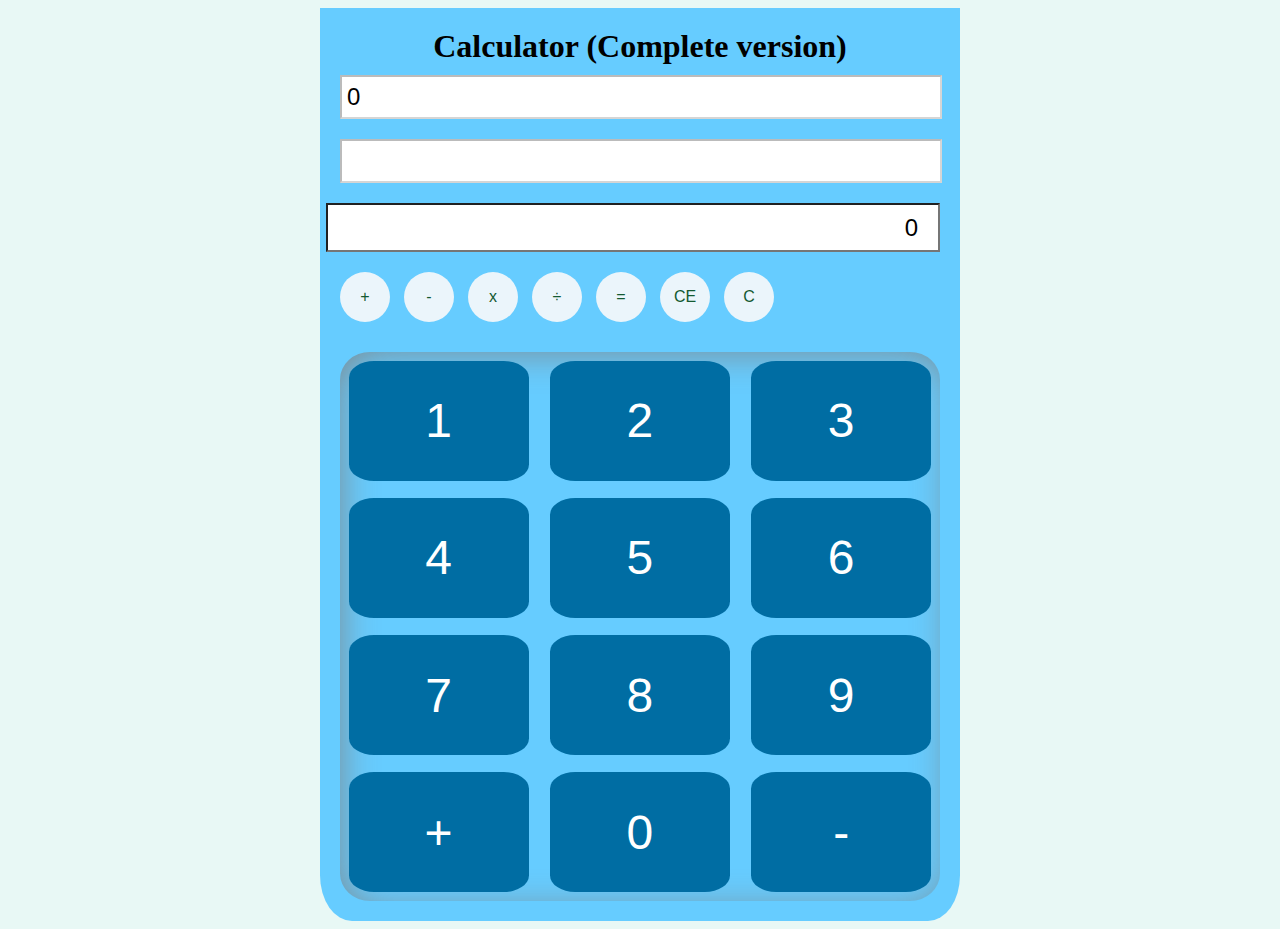
==== Super Calculator/newCalculator.html @ 925c5466 "Add files via upload" ====
<!DOCTYPE html>
<html>
<head>
	<title>Calculator</title>
	<link rel="stylesheet" type="text/css" href="newCalculator.css">
</head>
<body>

	<!--Screens-->
<div id="outside">

<div id="scrDiv">

<h1 style="text-align: center"> Calculator (Complete version) </h1>

<input id="val1" type="Number" placeholder="Total" class="numberScreen" disabled>

<input id="val2" type="text" class="numberScreen" disabled>

<input id="total" type="Number" placeholder="Total" class="numberScreen" >
	
</input>



	<!--Operators-->
<button id="butAdd" class="opKey" value="+">+</button>

<button id="butSub" class="opKey">-</button>

<button id="butMul" class="opKey" >x</button>

<button id="butDiv" class="opKey">÷</button>

<button id="butTot" class="opKey">=</button>

<button id="butClr" class="opKey">CE</button>

<button id="butDel" class="opKey">C</button>




</div>

	<!--Number Buttons-->

<div id="nuPmPad">
	<button id="num1" class="butKey" >1</button>
	<button id="num2" class="butKey" >2</button>
	<button id="num3" class="butKey" >3</button>
	<button id="num4" class="butKey" >4</button>
	<button id="num5" class="butKey" >5</button>
	<button id="num6" class="butKey" >6</button>
	<button id="num7" class="butKey" >7</button>
	<button id="num8" class="butKey" >8</button>
	<button id="num9" class="butKey" >9</button>
	<button id="add" class="butKey">+
	</button>
	<button id="num0"  class="butKey" >0</button>
	<button id="substract" class="butKey">-
	</button>
</div>


</div>






<script type="text/javascript" src="newCalculator.js">
</script>
</body>
</html>

<!-- <button id="1" onclick='document.getElementById("totalScreen").innerHTML =+ 1'>1 </button>
<button id="2" onclick='document.getElementById("totalScreen").innerHTML =+ 2'>2</button>
<button id="3" onclick='document.getElementById("totalScreen").innerHTML =+ 3'>3</button>
<button id="4" onclick='document.getElementById("totalScreen").innerHTML =+ 4'>4</button>
<button id="5" onclick='document.getElementById("totalScreen").innerHTML =+ 5'>5</button>
<button id="6" onclick='document.getElementById("totalScreen").innerHTML =+ 6'>6</button>
<button id="7" onclick='document.getElementById("totalScreen").innerHTML =+ 7'>7</button>
<button id="8" onclick='document.getElementById("totalScreen").innerHTML =+ 8'>8</button>
<button id="9" onclick='document.getElementById("totalScreen").innerHTML =+ 9'>9</button>
<button id="0" onclick='document.getElementById("totalScreen").innerHTML =+ 0'>0</button>
<button id="add" onclick='document.getElementById("totalScreen").innerHTML = '>+</button>
<button id="substract" onclick='document.getElementById("totalScreen").innerHTML = '>-</button> -->

<!-- <input id="val1"  type="number" placeholder="Value 1" class="numberScreen">
</input>

<input id="val2" type="number" placeholder="Value 2" class="numberScreen"></input> -->
---- Super Calculator/newCalculator.css ----
h1
{
	display: block;
    font-size: xx-large;
    margin-block-start: 0;
    margin-block-end: 0;
    margin-inline-start: 0px;
    margin-inline-end: 0px;
    font-weight: bold;
}

body
{
	background:  #e8f8f5 ;
}

#outside
{
	background:   #66ccff;
	width: 600px;
	margin: 0 auto;
	padding: 20px;
	box-shadow: 20 20 20;
	border-radius: 0% 0% 5% 5%;
}

#scrDiv
{
	display: inline-block;
	margin: 0 0 20px 0;
}

.numberScreen
{
    color: black;
    background: white;
    margin: 10px 0;
    width: 98%;
    height: 30px;
    padding: 5px; 
    font-size: x-large;
}

#total
{
	color: black;
    background: white;
    text-align: right;
    float: right;
    width: 100%;
    height: 35px;
    font-size: x-large;
}

#nuPmPad
{
    /*background: #2874a6;*/
    border-radius: 5%;
    display: inline-block;
    width: 100%;
    box-shadow: 5px 5px 40px -8px grey inset;
}

.butKey
{
	width: 30%;
	height: 120px;
    color: white;
    background: #006da3;
	margin: 1.44%;
	border-radius: 14%;
	border: none;
	font-size: xxx-large;
	transition: 1s;
	outline:none;
}

.butKey:hover
{
    color: #073649;
    background: #bbecff;
	border-radius: 100%;
	transition: 1s;
	outline:none;
}


.opKey
{
	height: 50px;
	width: 50px;
	color: #145a32;
	background: #ebf5fb;
	margin: 10px 10px 10px 0;
	border-radius: 100%;
	border: none;
	font-size: medium;
	outline:none;

/*  float: left;
    margin: 10px;
    height: 30px;
     width: 30px; 
    border-radius: 52%;
    margin-left: 10px 10px 0 0;
*/
}

.opKey:hover
{
	color: #145a32;
	background: #5fa0ff;
	border-radius: 20%;
	transition: 0.5s


/*  float: left;
    margin: 10px;
    height: 30px;
     width: 30px; 
    border-radius: 52%;
    margin-left: 10px 10px 0 0;
*/
}
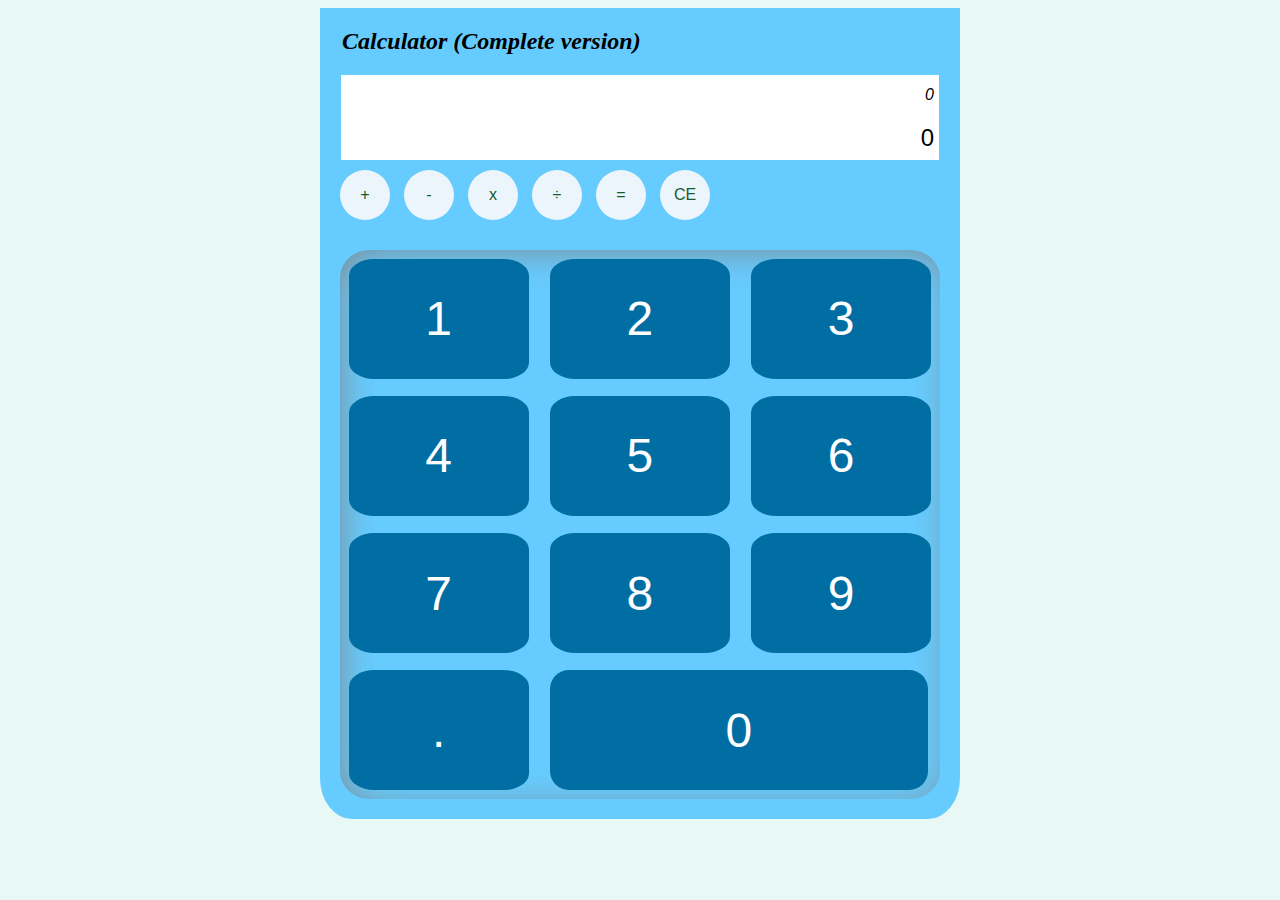
==== commit 9387cf91: "New Calculator" ====
--- a/Super Calculator/newCalculator.html
+++ b/Super Calculator/newCalculator.html
@@ -11,13 +11,13 @@
 
 <div id="scrDiv">
 
-<h1 style="text-align: center"> Calculator (Complete version) </h1>
+<h1> Calculator (Complete version) </h1>
 
-<input id="val1" type="Number" placeholder="Total" class="numberScreen" disabled>
+<input id="val1" type="text" placeholder="Total" class="numberScreen" disabled>
 
-<input id="val2" type="text" class="numberScreen" disabled>
+<!-- <input id="val2" type="text" class="numberScreen" style="display: none;"> -->
 
-<input id="total" type="Number" placeholder="Total" class="numberScreen" >
+<input id="total" type="text" placeholder="Total" class="numberScreen" disabled="">
 	
 </input>
 
@@ -36,7 +36,7 @@
 
 <button id="butClr" class="opKey">CE</button>
 
-<button id="butDel" class="opKey">C</button>
+<button id="butDel" class="opKey" style="display: none;">C</button>
 
 
 
@@ -55,11 +55,10 @@
 	<button id="num7" class="butKey" >7</button>
 	<button id="num8" class="butKey" >8</button>
 	<button id="num9" class="butKey" >9</button>
-	<button id="add" class="butKey">+
-	</button>
-	<button id="num0"  class="butKey" >0</button>
-	<button id="substract" class="butKey">-
-	</button>
+	<button id="numDot" class="butKey">.</button>
+	<button id="num0"  class="butKey" style="width: 63%;
+    border-radius: 19px;" >0</button>
+<!-- 	<button id="substract" class="butKey">-	</button> -->
 </div>
 
 
@@ -90,5 +89,4 @@
 
 <!-- <input id="val1"  type="number" placeholder="Value 1" class="numberScreen">
 </input>
-
-<input id="val2" type="number" placeholder="Value 2" class="numberScreen"></input> -->+<input id="val2" type="number" placeholder="Value 2" class="numberScreen"></input> -->
--- a/Super Calculator/newCalculator.css
+++ b/Super Calculator/newCalculator.css
@@ -1,55 +1,74 @@
+*
+{
+    outline: none;
+}
+
+input
+{width: 0;
+height: 0;
+margin: 0;
+padding: 0;}
+
 h1
 {
-	display: block;
-    font-size: xx-large;
+    display: block;
+    font-size: x-large;
+    text-align: left;
+    font-style: italic;
+    margin-left: 2px;
     margin-block-start: 0;
     margin-block-end: 0;
-    margin-inline-start: 0px;
-    margin-inline-end: 0px;
+    margin-bottom: 20px;
     font-weight: bold;
 }
 
 body
 {
-	background:  #e8f8f5 ;
+    background:  #e8f8f5 ;
 }
 
 #outside
 {
-	background:   #66ccff;
-	width: 600px;
-	margin: 0 auto;
-	padding: 20px;
-	box-shadow: 20 20 20;
-	border-radius: 0% 0% 5% 5%;
+    background:   #66ccff;
+    width: 600px;
+    margin: 0 auto;
+    padding: 20px;
+    box-shadow: 20 20 20;
+    border-radius: 0% 0% 5% 5%;
 }
 
 #scrDiv
 {
-	display: inline-block;
-	margin: 0 0 20px 0;
+    display: inline-block;
+    margin: 0 0 20px 0;
 }
 
 .numberScreen
 {
     color: black;
     background: white;
-    margin: 10px 0;
+    text-align: right;
+    margin: 0 1px;
     width: 98%;
     height: 30px;
     padding: 5px; 
-    font-size: x-large;
+    font-size: medium;
+    border-style: none;
+}
+
+#val1
+{
+    font-style: italic;
 }
 
 #total
 {
-	color: black;
-    background: white;
-    text-align: right;
+    
     float: right;
-    width: 100%;
+    width: 98%;
     height: 35px;
     font-size: x-large;
+
 }
 
 #nuPmPad
@@ -63,39 +82,39 @@
 
 .butKey
 {
-	width: 30%;
-	height: 120px;
+    width: 30%;
+    height: 120px;
     color: white;
     background: #006da3;
-	margin: 1.44%;
-	border-radius: 14%;
-	border: none;
-	font-size: xxx-large;
-	transition: 1s;
-	outline:none;
+    margin: 1.44%;
+    border-radius: 14%;
+    border: none;
+    font-size: xxx-large;
+    transition: 1s;
+    outline:none;
 }
 
 .butKey:hover
 {
     color: #073649;
     background: #bbecff;
-	border-radius: 100%;
-	transition: 1s;
-	outline:none;
+    border-radius: 100%;
+    transition: 1s;
+    outline:none;
 }
 
 
 .opKey
 {
-	height: 50px;
-	width: 50px;
-	color: #145a32;
-	background: #ebf5fb;
-	margin: 10px 10px 10px 0;
-	border-radius: 100%;
-	border: none;
-	font-size: medium;
-	outline:none;
+    height: 50px;
+    width: 50px;
+    color: #145a32;
+    background: #ebf5fb;
+    margin: 10px 10px 10px 0;
+    border-radius: 100%;
+    border: none;
+    font-size: medium;
+    outline:none;
 
 /*  float: left;
     margin: 10px;
@@ -108,10 +127,10 @@
 
 .opKey:hover
 {
-	color: #145a32;
-	background: #5fa0ff;
-	border-radius: 20%;
-	transition: 0.5s
+    color: #145a32;
+    background: #5fa0ff;
+    border-radius: 20%;
+    transition: 0.5s
 
 
 /*  float: left;
@@ -121,4 +140,4 @@
     border-radius: 52%;
     margin-left: 10px 10px 0 0;
 */
-}+}
